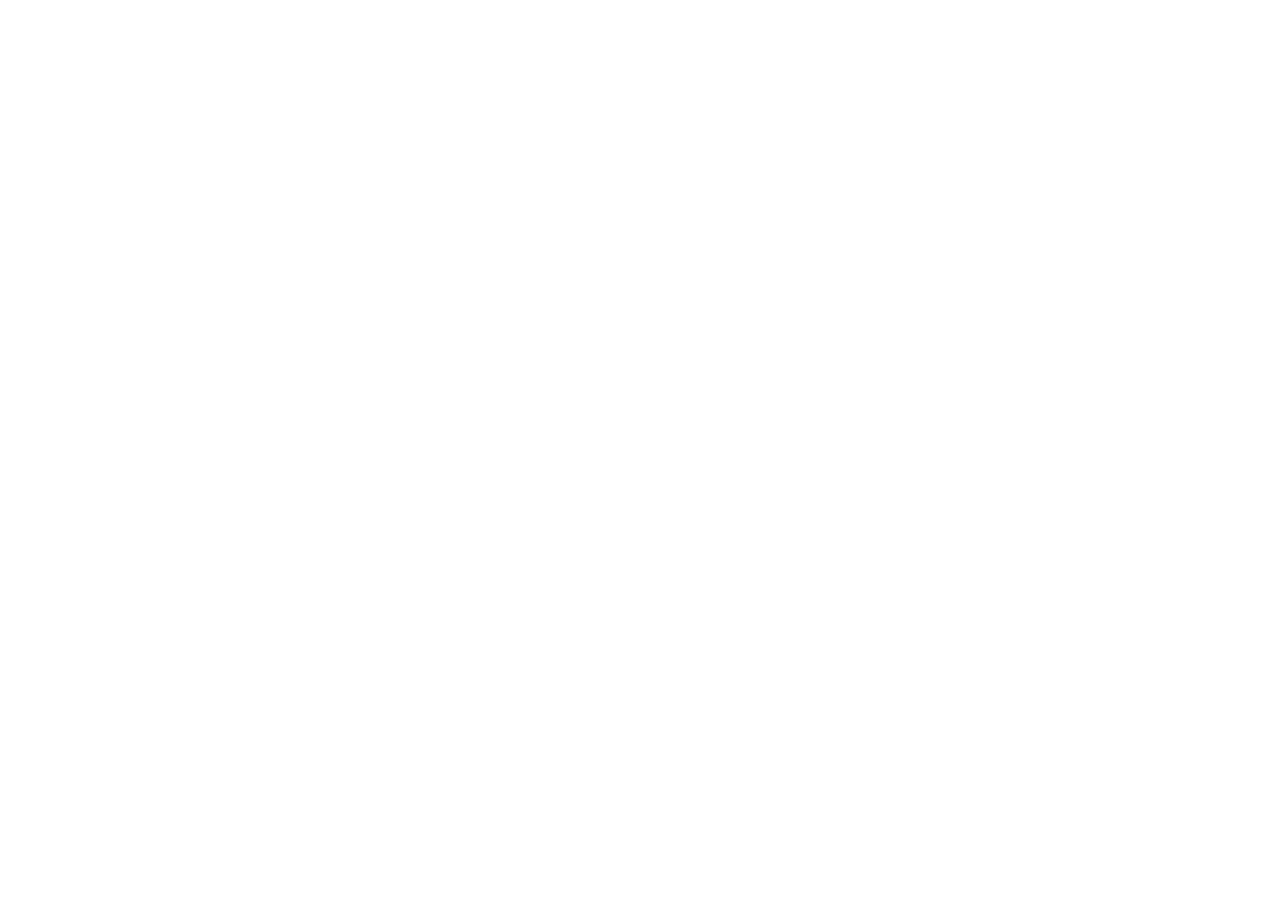
==== about.html @ c84d742d "add head to about.html" ====
<!DOCTYPE html>
<html lang="en">
  <head>
    <meta charset="UTF-8" />
    <meta name="viewport" content="width=device-width, initial-scale=1.0" />
    <title>university Website Design</title>
    <link rel="stylesheet" href="CSS/style.css" />
    <link rel="stylesheet" href="CSS/all.min.css" />
    <link rel="stylesheet" href="CSS/fontawesome.min.css" />
    <link rel="preconnect" href="https://fonts.googleapis.com" />
    <link rel="preconnect" href="https://fonts.gstatic.com" crossorigin />
    <link
      href="https://fonts.googleapis.com/css2?family=Roboto:ital,wght@0,100;0,300;0,400;0,500;0,700;0,900;1,100;1,300;1,400;1,500;1,700;1,900&display=swap"
      rel="stylesheet"
    />
  </head>
</html>
---- CSS/style.css ----
*{
    margin: 0;
    padding: 0;
    font-family: 'Poppins', sans-serif;
}

.header{
    min-height: 100vh;
    width: 100%;
    background-image: linear-gradient(rgba(4,9,30,0.7), rgba(4,9,30,0.7)), url(../IMAGE/banner.png);
    background-position: center;
    background-size: cover;
    position: relative;
}

nav{
    display: flex;
    padding: 2% 6%;
    justify-content: space-between;
    align-items: center;
}

nav img{
    width: 150px;
}

.nav-links{
    flex: 1;
    text-align: right;
}

.nav-links ul li{
    list-style: none;
    display: inline-block;
    padding: 8px 12px;
    position: relative;
}

.nav-links ul li a{
    color: white;
    text-decoration: none;
    font-size: 13px;
}

.nav-links ul li::after{
    content: '';
    width: 0%;
    height: 2px;
    background-color: #f44336;
    display: block;
    margin: auto;
    transition: 0.5s;
}

.nav-links ul li:hover::after{
    width: 100%;
}

.text-box{
    width: 90%;
    color: #fff;
    position: absolute;
    top: 50%;
    left: 50%;
    text-align: center;
    transform: translate(-50%, -50%);
}

.text-box h1{
    font-size: 62px;
}

.text-box p{
    margin: 10px 0 40px;
    font-size: 14px;
    color: #fff;
}

.hero-btn{
    display: inline-block;
    text-decoration: none;
    color: #fff;
    border: 1px solid #fff;
    padding: 12px 34px;
    font-size: 13px;
    background-color: transparent;
    position: relative;
    cursor: pointer;
    transition: 1s;
}

.hero-btn:hover{
    border: 1px solid #f44336;
    background-color: #f44336;
    transition: 1s;
}

nav .fa{
    display: none;
}



@media(max-width:700px){
    .text-box h1{
        font-size: 20px;
    }

    .nav-links ul li{
        display: block;
    }

    .nav-links{
        position: absolute;
        background-color: #f44336;
        width: 200px;
        height: 100vh;
        top: 0;
        right: -200px;
        text-align: left;
        z-index: 2;
        transition: 1s;
    }

    nav .fa{
        display: block;
        color: #fff;
        margin: 10px;
        font-size: 22px;
        cursor: pointer;
    }

    .nav-links ul{
        padding: 30px;
    }
}


/*course*/
.course{
    width: 80%;
    margin: auto;
    text-align: center;
    padding-top: 100px;
}

h1{
    font-size: 36px;
    font-weight: 600;
}

p{
    color:#777;
    font-size: 14px;
    font-weight: 300;
    line-height: 22px;
    padding: 10px;
}

.row{
    margin: 5%;
    display: flex;
    justify-content: space-between;
}

.course-col{
    flex-basis: 31%;
    background-color: #fff3f3;
    border-radius: 10px;
    margin-bottom: 5%;
    padding: 20px 12px;
    box-sizing: border-box;
    transition: 0.5s;
}

h3{
    text-align: center;
    font-weight: 600;
    margin: 10px 0;
}

.course-col:hover{
    box-shadow: 0 0 20px 0px rgba(0, 0, 0, 0.2);
}

@media(max-width:700px){
    .row{
        flex-direction: column;
    }
}

/*campus*/
.campus{
    width: 80%;
    margin: auto;
    text-align: center;
    margin-top: 50px;
}

.campus-col{
    flex-basis: 32%;
    border-radius: 10px;
    margin-bottom: 30px;
    position: relative;
    overflow: hidden;
}

.campus-col img{
    width: 100%;
    display: block;
}

.layer{
    background-color: transparent;
    height: 100%;
    width: 100%;
    position: absolute;
    top: 0;
    left: 0;
    transition: 0.5s;
}

.layer:hover{
    background-color: rgba(226, 0, 0, 0.7);
}

.layer h3{
    width: 100%;
    font-weight: 500;
    color: #fff;
    font-size: 26px;
    bottom: 0;
    left: 50%;
    transform: translateX(-50%);
    position: absolute;
    opacity: 0;
    transition: 0.5s;
}

.layer:hover h3{
    bottom: 49%;
    opacity: 1;
}

/*facilities*/
.facilities{
    width: 80%;
    margin: auto;
}

.facilities-col{
    flex-basis: 31%;
    border-radius: 10px;
    margin-bottom: 5%;
    text-align: left;
}

.facilities-col img{
    width: 100%;
    border-radius: 10px;
}

.facilities-col p{
    padding: 0;
}

.facilities-col h3{
    margin-top: 16px;
    margin-bottom: 15px;
    text-align: left;
}

/*testimonies*/
.testimonials{
    width: 80%;
    margin: auto;
    padding-top: 100px;
    text-align: center;
}

.testimonial-col{
    flex-basis: 44%;
    border-radius: 10px;
    margin-bottom: 5%;
    text-align: left;
    background-color: #fff3f3;
    padding: 25px;
    cursor: pointer;
    display: flex;
}

.testimonial-col img{
    height: 40px;
    margin-left: 5px;
    margin-right: 30px;
    border-radius: 50%;
    object-fit: contain;
}

.testimonial-col p{
    padding: 0;
}

.testimonial-col{
    margin-top: 15px;
    text-align: left;
}

.testimonial-col .fa, .fa-solid, .fa-regular{
    color: #f44336;
}

@media(max-width:700px){
    .testimonial-col img{
        margin-left: 0;
        margin-right: 15px;
    }
}

/*call to action*/
.cta{
    margin: 100px auto;
    width: 80%;
    background-image: linear-gradient(rgba(0, 0, 0, 0.7),rgba(0,0,0,0.7)),url(../IMAGE/banner.png);
    background-position: center;
    background-size: cover;
    border-radius: 10px;
    text-align: center;
    padding: 100px 0;
}

.cta h1{
    color: #fff;
    margin-bottom: 40px;
    padding: 0;
}

@media(max-width:700px){
    .cta h1{
        font-size: 24px;
    }
}

/*footer*/
.footer{
    width: 100%;
    text-align: center;
    padding: 30px 0;
}

.footer h4{
    margin-bottom: 25px;
    margin-top: 20px;
    font-weight: 600;
}

.icon .fab, .fa-brands{
    color: #f44336;
    margin: 0 13px;
    padding: 18px 0;
}

.fa-heart{
    color: #f44336;
}
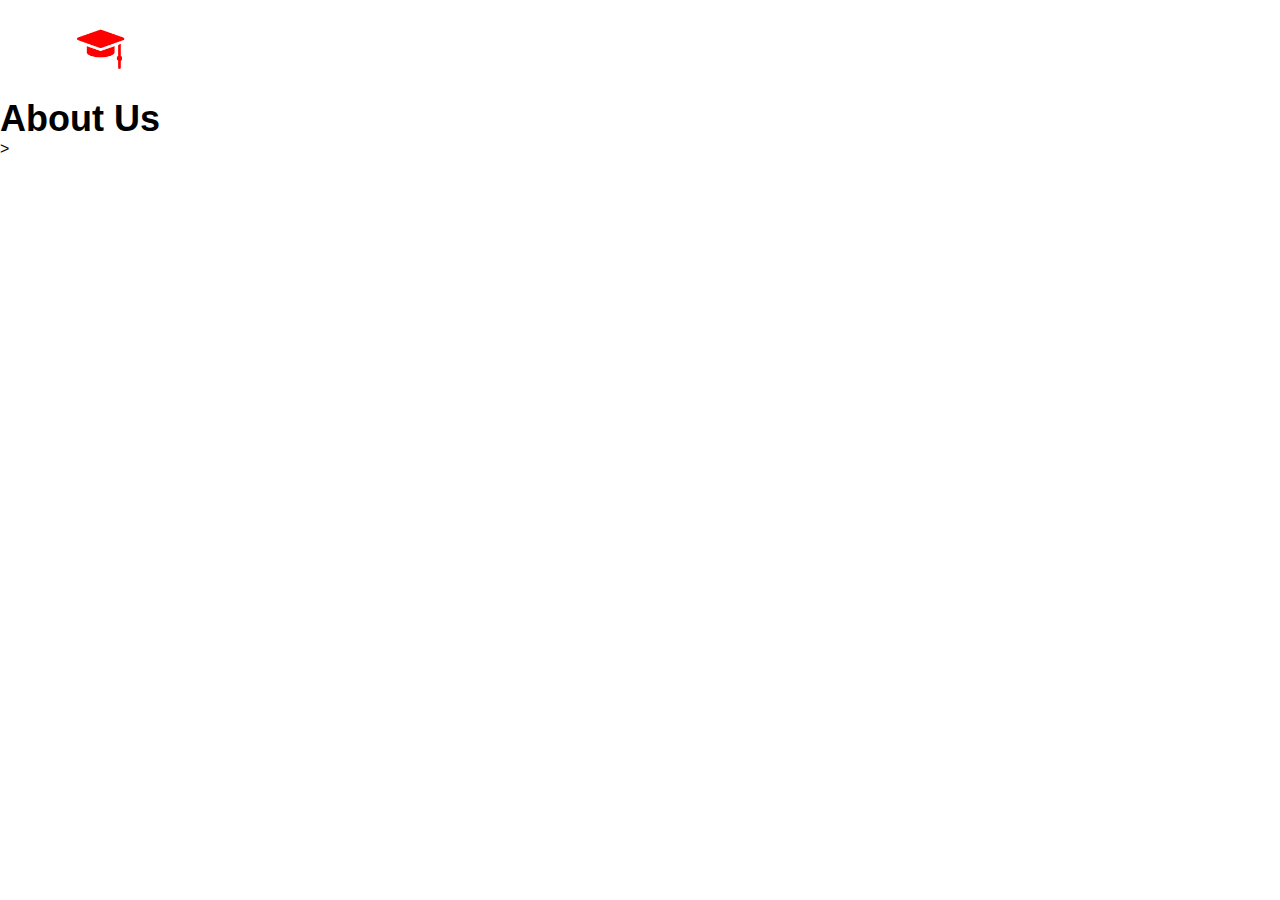
==== commit e9d891ae: "add hero section" ====
--- a/about.html
+++ b/about.html
@@ -7,6 +7,7 @@
     <link rel="stylesheet" href="CSS/style.css" />
     <link rel="stylesheet" href="CSS/all.min.css" />
     <link rel="stylesheet" href="CSS/fontawesome.min.css" />
+    <link rel="stylesheet" href="CSS/about.css" />
     <link rel="preconnect" href="https://fonts.googleapis.com" />
     <link rel="preconnect" href="https://fonts.gstatic.com" crossorigin />
     <link
@@ -15,3 +16,38 @@
     />
   </head>
 </html>
+
+<body>
+  <section class="header-2">
+    <nav>
+      <a href="index.html"><img src="IMAGE/logo.png" alt="" /></a>
+      <div class="nav-links" id="navLinks">
+        <i class="fa fa-times" onclick="hideMenu()"></i>
+        <ul>
+          <li><a href="index.html">HOME</a></li>
+          <li><a href="">ABOUT</a></li>
+          <li><a href="">COURSE</a></li>
+          <li><a href="">BLOG</a></li>
+          <li><a href="">CONTACT</a></li>
+        </ul>
+      </div>
+      <i class="fa fa-bars" onclick="showMenu()"></i>
+    </nav>
+
+    <div class="text">
+      <h1>About Us</h1>
+      >
+    </div>
+  </section>
+
+  <!-------JavaScript for toggle menu---->
+  <script>
+    var navLinks = document.getElementById("navLinks");
+    function showMenu() {
+      navLinks.style.right = "0";
+    }
+    function hideMenu() {
+      navLinks.style.right = "-200px";
+    }
+  </script>
+</body>
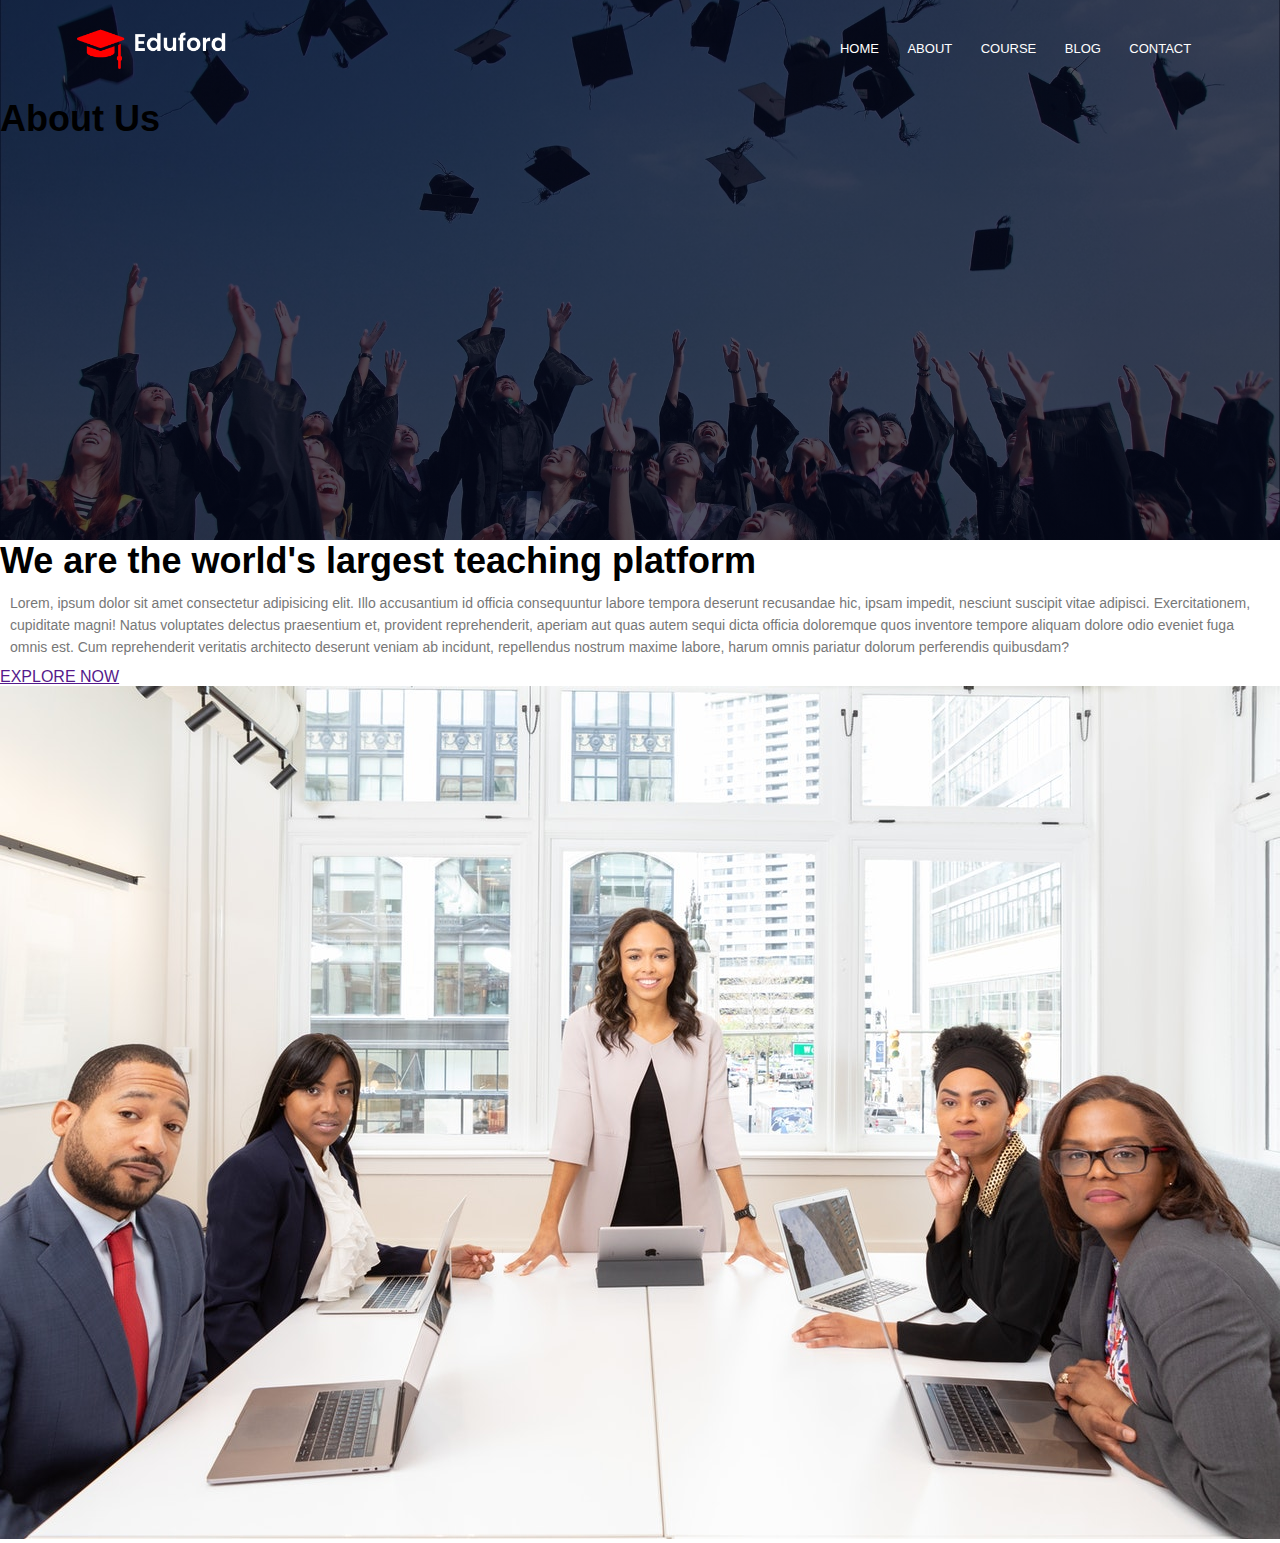
==== commit 4be8cafe: "add one section to about.html" ====
--- a/about.html
+++ b/about.html
@@ -33,10 +33,32 @@
       </div>
       <i class="fa fa-bars" onclick="showMenu()"></i>
     </nav>
-
     <div class="text">
       <h1>About Us</h1>
-      >
+    </div>
+  </section>
+
+  <section class="teaching">
+    <div class="container">
+      <div class="platform">
+        <h1>We are the world's largest teaching platform</h1>
+        <p>
+          Lorem, ipsum dolor sit amet consectetur adipisicing elit. Illo
+          accusantium id officia consequuntur labore tempora deserunt recusandae
+          hic, ipsam impedit, nesciunt suscipit vitae adipisci. Exercitationem,
+          cupiditate magni! Natus voluptates delectus praesentium et, provident
+          reprehenderit, aperiam aut quas autem sequi dicta officia doloremque
+          quos inventore tempore aliquam dolore odio eveniet fuga omnis est. Cum
+          reprehenderit veritatis architecto deserunt veniam ab incidunt,
+          repellendus nostrum maxime labore, harum omnis pariatur dolorum
+          perferendis quibusdam?
+        </p>
+        <a href="" class="btn">EXPLORE NOW</a>
+      </div>
+
+      <div class="image">
+        <img src="IMAGE/about.jpg" alt="" />
+      </div>
     </div>
   </section>
 
--- a/CSS/about.css
+++ b/CSS/about.css
@@ -0,0 +1,9 @@
+.header-2{
+    background-image: url('../IMAGE/background.jpg'); 
+    min-height: 60vh;
+    width: 100%;
+    background-image: linear-gradient(rgba(4,9,30,0.7), rgba(4,9,30,0.7)), url('../IMAGE/background.jpg');
+    background-position: center;
+    background-size: cover;
+    position: relative;  
+}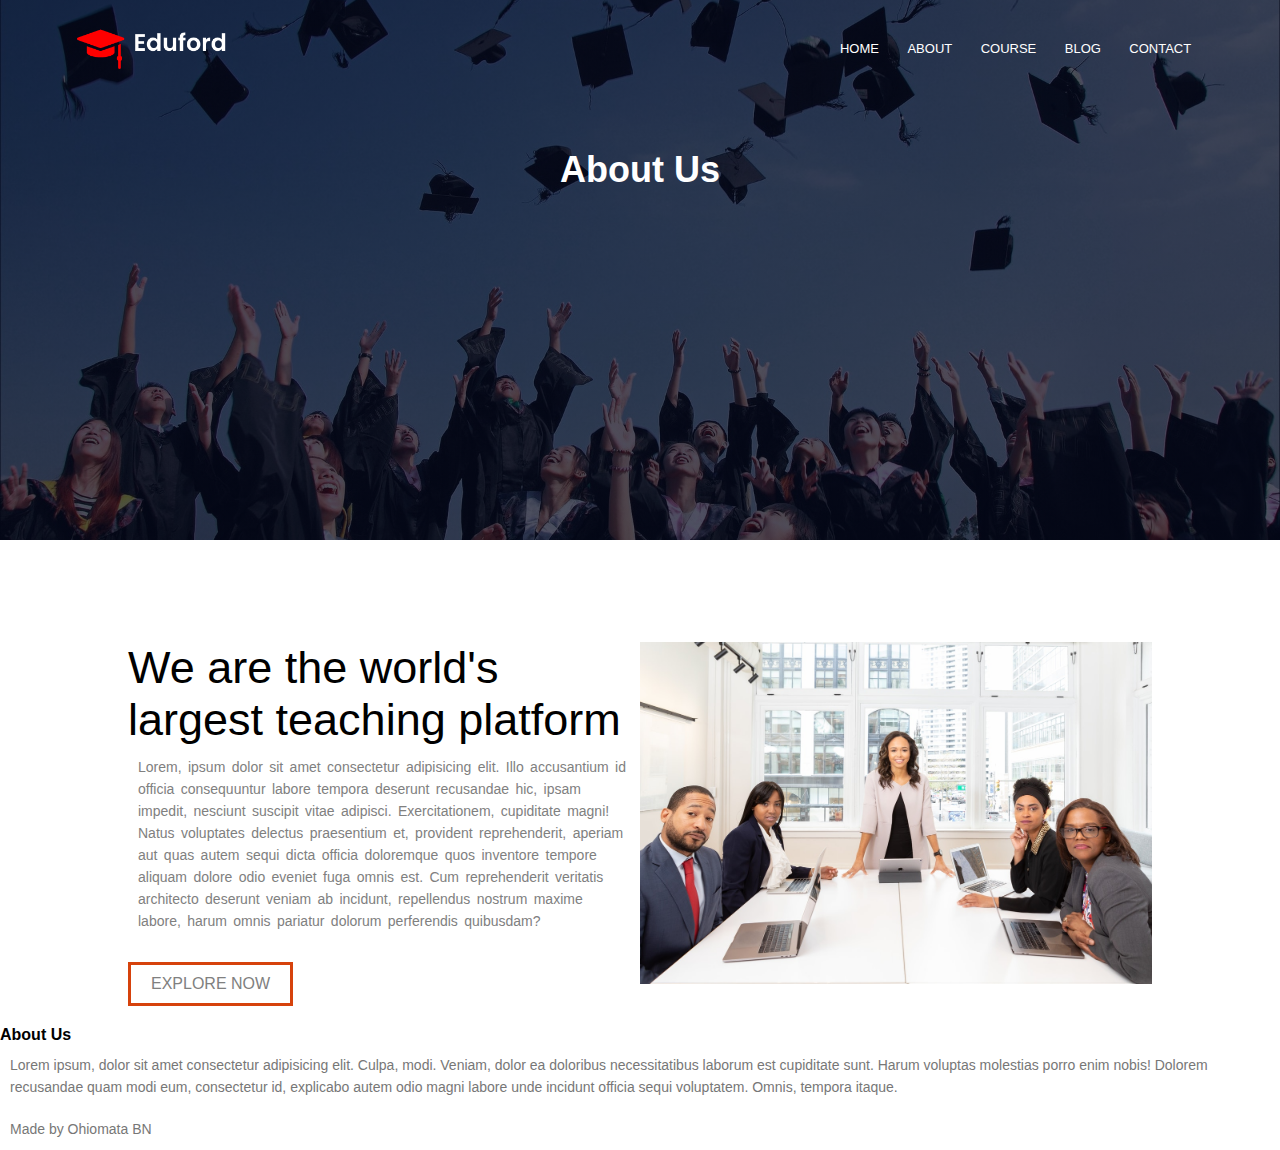
==== commit 83e0bf9a: "add footer to the about.html" ====
--- a/about.html
+++ b/about.html
@@ -62,6 +62,18 @@
     </div>
   </section>
 
+  <footer>
+    <h4>About Us</h4>
+    <p>
+      Lorem ipsum, dolor sit amet consectetur adipisicing elit. Culpa, modi.
+      Veniam, dolor ea doloribus necessitatibus laborum est cupiditate sunt.
+      Harum voluptas molestias porro enim nobis! Dolorem recusandae quam modi
+      eum, consectetur id, explicabo autem odio magni labore unde incidunt
+      officia sequi voluptatem. Omnis, tempora itaque.
+    </p>
+    <p class="Ohiomata">Made by Ohiomata BN</p>
+  </footer>
+
   <!-------JavaScript for toggle menu---->
   <script>
     var navLinks = document.getElementById("navLinks");
--- a/CSS/about.css
+++ b/CSS/about.css
@@ -6,4 +6,59 @@
     background-position: center;
     background-size: cover;
     position: relative;  
+}
+
+.teaching .container{
+    display: flex;
+    align-items: start;
+    justify-content: center;
+}
+
+.text{
+    color: white;
+    text-align: center;
+    padding-top: 4%;
+}
+
+.container{
+    width: 80%;
+    margin: auto;
+}
+
+.platform h1{
+    font-size: 5vmin;
+    font-weight: normal;
+}
+
+.platform p{
+    color: gray;
+    word-spacing: 2.5px;
+}
+
+.btn{
+    color: gray;
+    text-decoration: none;
+    display: inline-block;
+    padding: 10px 20px;
+    border: 3px solid #d6420c;
+    margin: 20px 0;
+    transition: .5s;
+}
+
+.btn:hover{
+    background-color: #d6420c;
+    color: white;
+}
+
+.platform, .image{
+    flex-basis: 50%;
+}
+
+.image, .platform{
+    width: 50%;
+    margin-top: 10%;
+}
+
+.image img{
+    width: 100%;
 }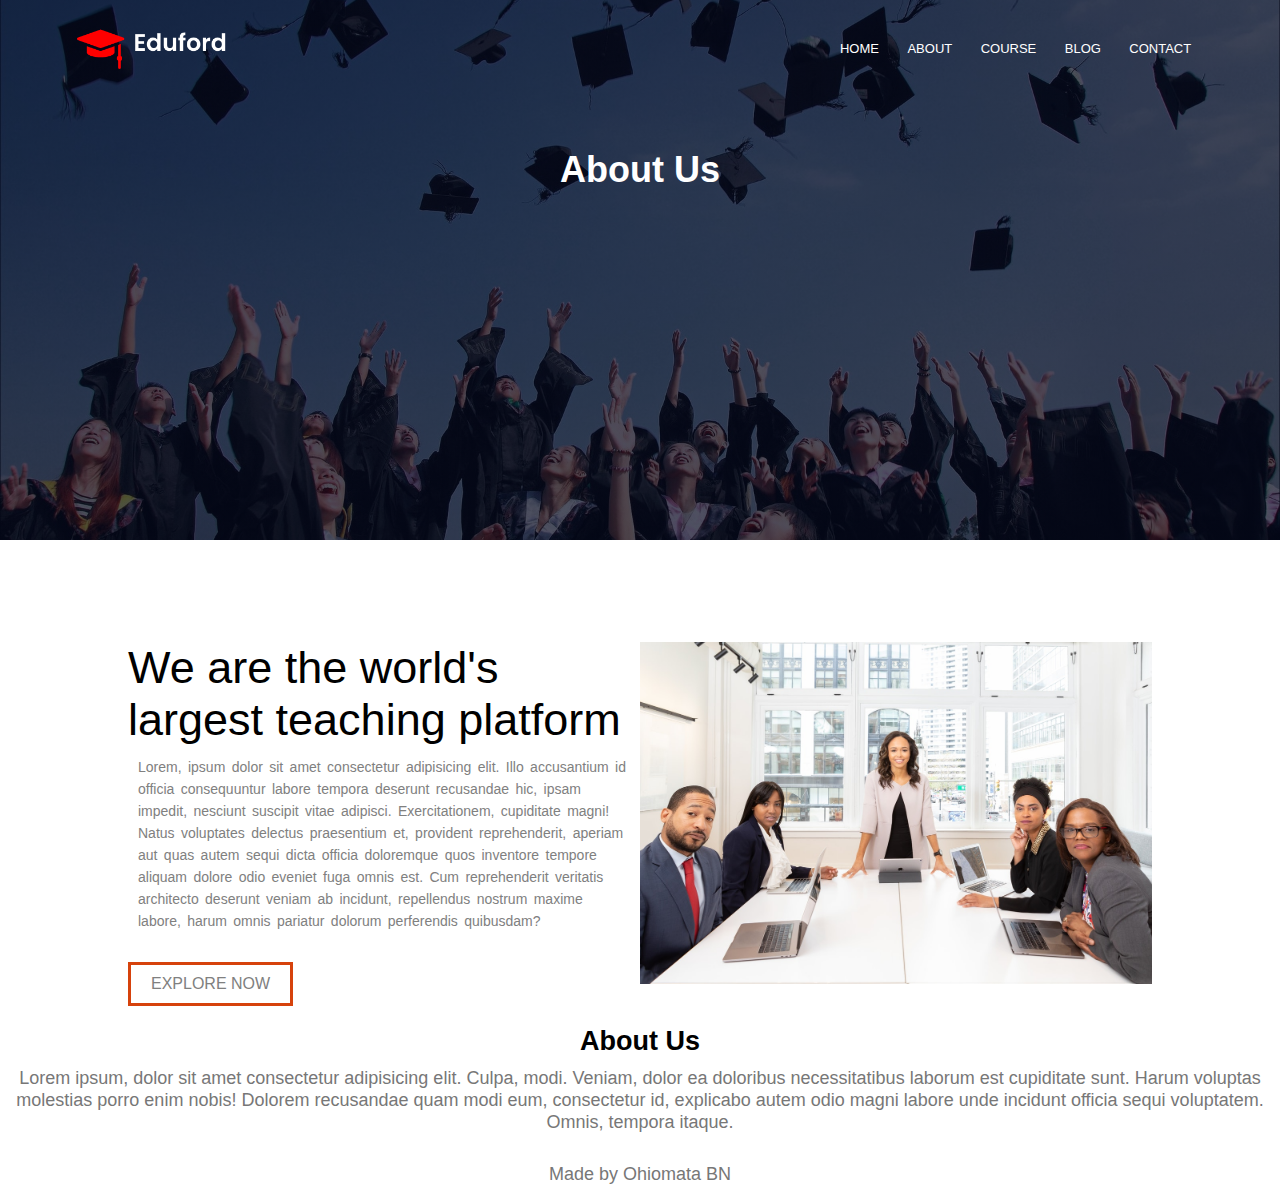
==== commit fcc6e65b: "add a valid webpage to a tag in about.html" ====
--- a/about.html
+++ b/about.html
@@ -25,10 +25,10 @@
         <i class="fa fa-times" onclick="hideMenu()"></i>
         <ul>
           <li><a href="index.html">HOME</a></li>
-          <li><a href="">ABOUT</a></li>
-          <li><a href="">COURSE</a></li>
-          <li><a href="">BLOG</a></li>
-          <li><a href="">CONTACT</a></li>
+          <li><a href="about.html">ABOUT</a></li>
+          <li><a href="course.html">COURSE</a></li>
+          <li><a href="blog.html">BLOG</a></li>
+          <li><a href="contact.html">CONTACT</a></li>
         </ul>
       </div>
       <i class="fa fa-bars" onclick="showMenu()"></i>
--- a/CSS/about.css
+++ b/CSS/about.css
@@ -61,4 +61,20 @@
 
 .image img{
     width: 100%;
+}
+
+footer{
+    text-align: center;
+}
+
+footer h4{
+    font-size: 3vmin;
+}
+
+footer p{
+    font-size: 2vmin;
+}
+
+.Ohiomata{
+    padding-top: 20px;
 }